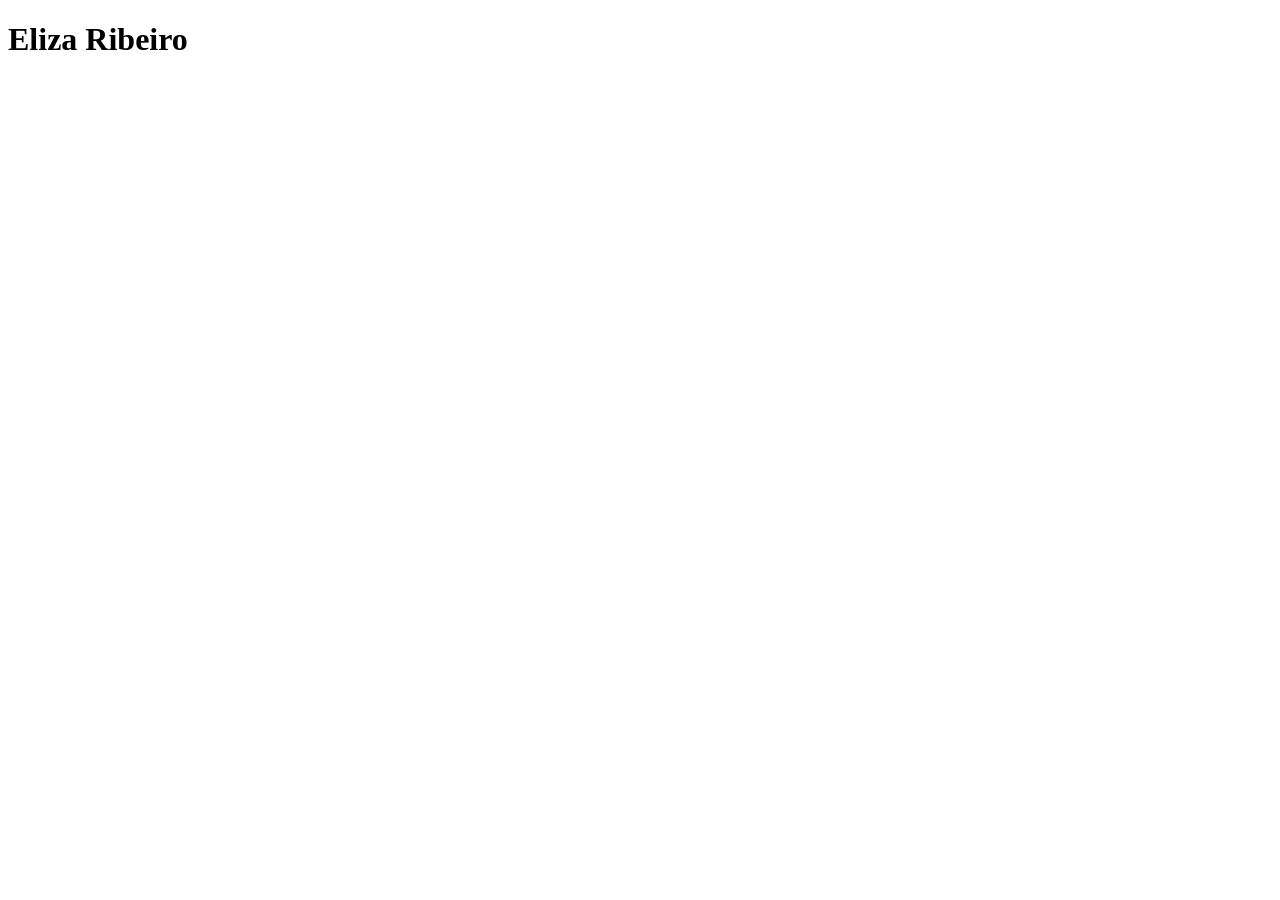
==== index.html @ c82fc202 "inicio do projeto index.html" ====
<!DOCTYPE html>
<html lang="en">

<head>
    <meta charset="UTF-8">
    <meta name="viewport" content="width=device-width, initial-scale=1.0">
    <title>Document</title>
</head>

<body>
    <h1>Eliza Ribeiro</h1>
</body>

</html>
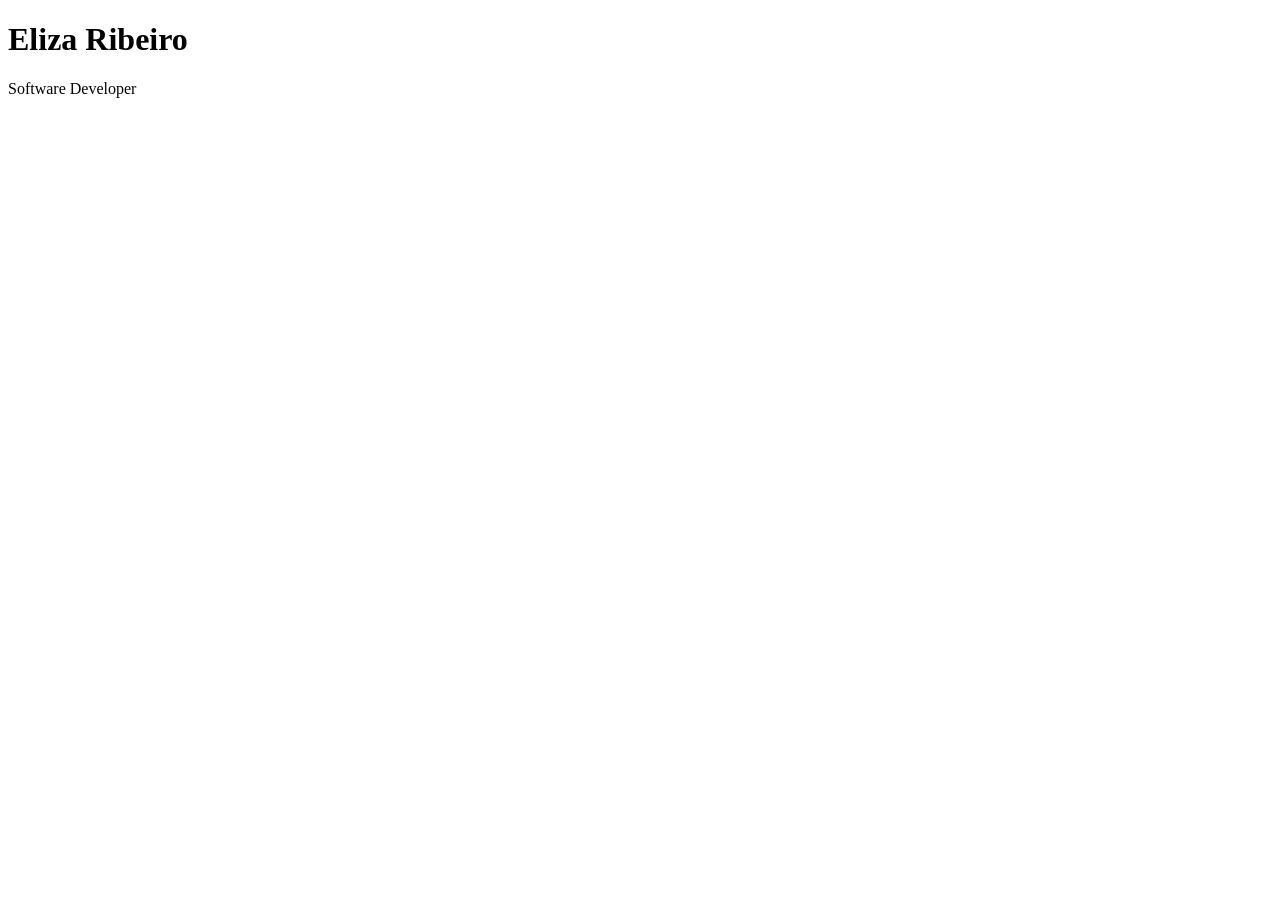
==== commit d9ca7a45: "inserçao de descrição" ====
--- a/index.html
+++ b/index.html
@@ -9,6 +9,8 @@
 
 <body>
     <h1>Eliza Ribeiro</h1>
+
+    <p>Software Developer</p>
 </body>
 
 </html>
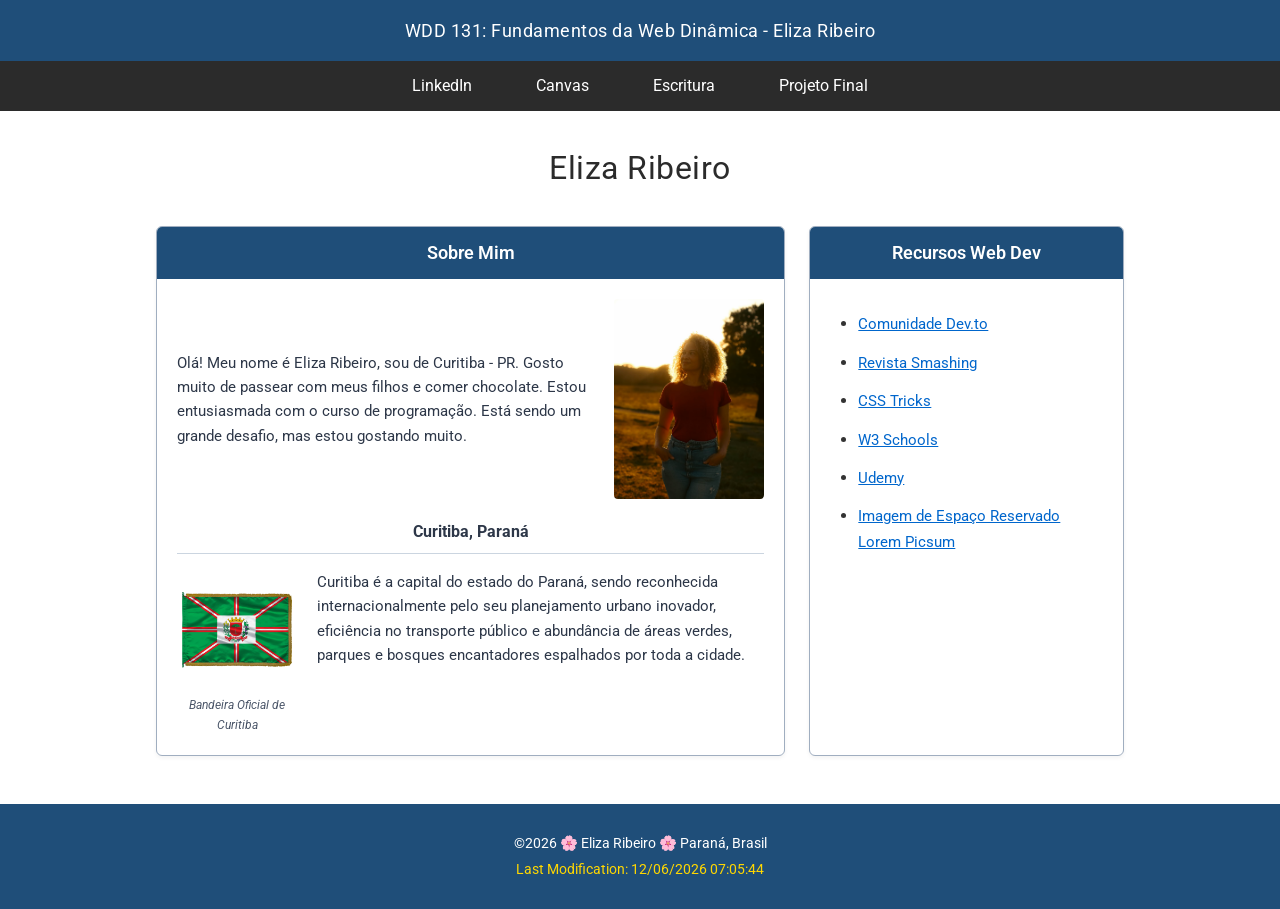
==== commit e9ee1aea: "minha pagina inicial" ====
--- a/index.html
+++ b/index.html
@@ -1,16 +1,83 @@
 <!DOCTYPE html>
-<html lang="en">
-
+<html lang="pt-BR">
 <head>
     <meta charset="UTF-8">
     <meta name="viewport" content="width=device-width, initial-scale=1.0">
-    <title>Document</title>
+    <title>WDD 131 – Fundamentos da Web Dinâmica - Eliza Ribeiro</title>
+    <meta name="description" content="WDD 131 – Fundamentos da Web Dinâmica. Página inicial de Eliza Ribeiro contendo informações pessoais, links de estudos e projetos do curso.">
+    <meta name="author" content="Eliza Ribeiro">
+    <!-- Google Fonts -->
+    <link rel="preconnect" href="https://fonts.googleapis.com">
+    <link rel="preconnect" href="https://fonts.gstatic.com" crossorigin>
+    <link href="https://fonts.googleapis.com/css2?family=Roboto:wght@300;400;700&display=swap" rel="stylesheet">
+    <!-- CSS Principal -->
+    <link rel="stylesheet" href="estilos/base.css">
+    <!-- JavaScript com defer -->
+    <script src="scripts/obterdatas.js" defer></script>
 </head>
+<body>
+    <header>
+        <span id="titulo-curso">WDD 131: Fundamentos da Web Dinâmica - Eliza Ribeiro</span>
+        <nav>
+            <a href="https://www.linkedin.com" target="_blank">LinkedIn</a>
+            <a href="https://byupw.instructure.com/" target="_blank">Canvas</a>
+            <a href="https://www.churchofjesuschrist.org/study/scriptures/bofm/1-ne/3?lang=por&id=p7#p7" target="_blank">Escritura</a>
+            <a href="#" target="_blank">Projeto Final</a>
+        </nav>
+    </header>
 
-<body>
-    <h1>Eliza Ribeiro</h1>
+    <main>
+        <h1>Eliza Ribeiro</h1>
+        
+        <div class="grid">
+            <!-- Cartão Esquerdo: Sobre Mim e Curitiba -->
+            <section class="card">
+                <h2>Sobre Mim</h2>
+                <div class="perfil-container">
+                    <p>
+                        Olá! Meu nome é Eliza Ribeiro, sou de Curitiba - PR. 
+                        Gosto muito de passear com meus filhos e comer chocolate. 
+                        Estou entusiasmada com o curso de programação. Está sendo um grande desafio, mas estou gostando muito.
+                    </p>
+                    <img src="imagens/perfil.jpg" alt="Foto de perfil de Eliza Ribeiro" width="150">
+                </div>
 
-    <p>Software Developer</p>
+                <div class="sub-secao">
+                    <h3>Curitiba, Paraná</h3>
+                    <hr>
+                    <div class="pais-container">
+                        <div class="bandeira-box">
+                            <!-- Altere o nome do ficheiro se a sua imagem tiver outra extensão, ex: bandeira-curitiba.jpg -->
+                            <img src="imagens/bandeira-curitiba.jpg" alt="Bandeira Oficial de Curitiba" width="120">
+                            <span class="legenda-bandeira">Bandeira Oficial de Curitiba</span>
+                        </div>
+                        <p>
+                            Curitiba é a capital do estado do Paraná, sendo reconhecida internacionalmente 
+                            pelo seu planejamento urbano inovador, eficiência no transporte público e abundância 
+                            de áreas verdes, parques e bosques encantadores espalhados por toda a cidade.
+                        </p>
+                    </div>
+                </div>
+            </section>
+
+            <!-- Cartão Direito: Recursos Web Dev -->
+            <section class="card">
+                <h2>Recursos Web Dev</h2>
+                <ul class="recursos-lista">
+                    <li><a href="https://dev.to" target="_blank">Comunidade Dev.to</a></li>
+                    <li><a href="https://smashingmagazine.com" target="_blank">Revista Smashing</a></li>
+                    <li><a href="https://css-tricks.com" target="_blank">CSS Tricks</a></li>
+                    <li><a href="https://www.w3schools.com" target="_blank">W3 Schools</a></li>
+                    <li><a href="https://www.udemy.com" target="_blank">Udemy</a></li>
+                    <li><a href="https://picsum.photos" target="_blank">Imagem de Espaço Reservado Lorem Picsum</a></li>
+                </ul>
+            </section>
+        </div>
+    </main>
+
+    <footer>
+        <p>&copy;<span id="anoatual"></span> 🌸 Eliza Ribeiro 🌸 Paraná, Brasil</p>
+        <p id="ultimaModificacao"></p>
+    </footer>
 </body>
-
-</html>+</html>
--- a/estilos/base.css
+++ b/estilos/base.css
@@ -0,0 +1,198 @@
+/* Configurações Gerais */
+* {
+    box-sizing: border-box;
+    margin: 0;
+    padding: 0;
+}
+
+body {
+    font-family: 'Roboto', sans-serif;
+    background-color: #ffffff;
+    color: #333333;
+    line-height: 1.6;
+}
+
+/* Cabeçalho */
+header {
+    background-color: #1f4e79;
+    color: #ffffff;
+    text-align: center;
+}
+
+#titulo-curso {
+    display: block;
+    font-size: 1.15rem;
+    font-weight: 400;
+    padding: 1rem 0;
+    letter-spacing: 0.5px;
+}
+
+/* Menu de Navegação com Flexbox e barra escura */
+nav {
+    display: flex;
+    justify-content: center;
+    background-color: #2b2b2b;
+    gap: 4rem;
+    padding: 0.75rem 0;
+}
+
+nav a {
+    color: #ffffff;
+    text-decoration: none;
+    font-size: 1rem;
+    font-weight: 400;
+    transition: color 0.2s ease;
+}
+
+nav a:hover {
+    color: #63b3ed;
+    text-decoration: underline;
+}
+
+/* Conteúdo Principal */
+main {
+    max-width: 1000px;
+    margin: 2rem auto;
+    padding: 0 1rem;
+}
+
+h1 {
+    text-align: center;
+    font-size: 2rem;
+    color: #2b2b2b;
+    margin-bottom: 2rem;
+    font-weight: 400;
+    letter-spacing: 0.5px;
+}
+
+/* Layout de Grade (Grid) para os Cartões */
+.grid {
+    display: grid;
+    grid-template-columns: 2fr 1fr;
+    gap: 1.5rem;
+}
+
+@media (max-width: 768px) {
+    .grid {
+        grid-template-columns: 1fr;
+    }
+}
+
+/* Estilo dos Cartões */
+.card {
+    background-color: #ffffff;
+    border: 1px solid #a0aec0;
+    border-radius: 6px;
+    overflow: hidden;
+    box-shadow: 0 2px 4px rgba(0, 0, 0, 0.05);
+}
+
+.card h2 {
+    background-color: #1f4e79;
+    color: #ffffff;
+    font-size: 1.1rem;
+    text-align: center;
+    padding: 0.75rem;
+    font-weight: 600;
+}
+
+/* Organização Interna do Cartão 'Sobre Mim' */
+.perfil-container {
+    display: flex;
+    gap: 1.5rem;
+    align-items: center;
+    padding: 1.25rem;
+}
+
+.perfil-container p {
+    font-size: 0.95rem;
+    color: #2d3748;
+}
+
+.perfil-container img {
+    border-radius: 4px;
+    object-fit: cover;
+}
+
+/* Sub-seção do Brasil */
+.sub-secao {
+    padding: 0 1.25rem 1.25rem 1.25rem;
+}
+
+.sub-secao h3 {
+    text-align: center;
+    font-size: 1rem;
+    color: #2d3748;
+    margin-bottom: 0.5rem;
+}
+
+.sub-secao hr {
+    border: 0;
+    border-top: 1px solid #cbd5e0;
+    margin-bottom: 1rem;
+}
+
+.pais-container {
+    display: flex;
+    gap: 1.25rem;
+    align-items: flex-start;
+}
+
+.bandeira-box {
+    display: flex;
+    flex-direction: column;
+    align-items: center;
+    min-width: 120px;
+}
+
+.legenda-bandeira {
+    font-size: 0.75rem;
+    font-style: italic;
+    color: #4a5568;
+    text-align: center;
+    margin-top: 0.4rem;
+}
+
+.pais-container p {
+    font-size: 0.95rem;
+    color: #2d3748;
+}
+
+/* Lista de Recursos Web Dev (Cartão Direito) */
+.recursos-lista {
+    list-style-type: disc;
+    padding: 2rem 2rem 2rem 3rem;
+}
+
+.recursos-lista li {
+    margin-bottom: 0.8rem;
+}
+
+.recursos-lista a {
+    color: #0066cc;
+    text-decoration: underline;
+    font-size: 0.95rem;
+}
+
+.recursos-lista a:hover {
+    color: #004080;
+}
+
+/* Rodapé */
+footer {
+    background-color: #1f4e79;
+    color: #ffffff;
+    text-align: center;
+    padding: 1.5rem;
+    margin-top: 3rem;
+    font-size: 0.9rem;
+}
+
+footer p {
+    margin: 0.25rem 0;
+}
+
+#ultimaModificacao {
+    color: #ffd700;
+    font-size: 0.85rem;
+}
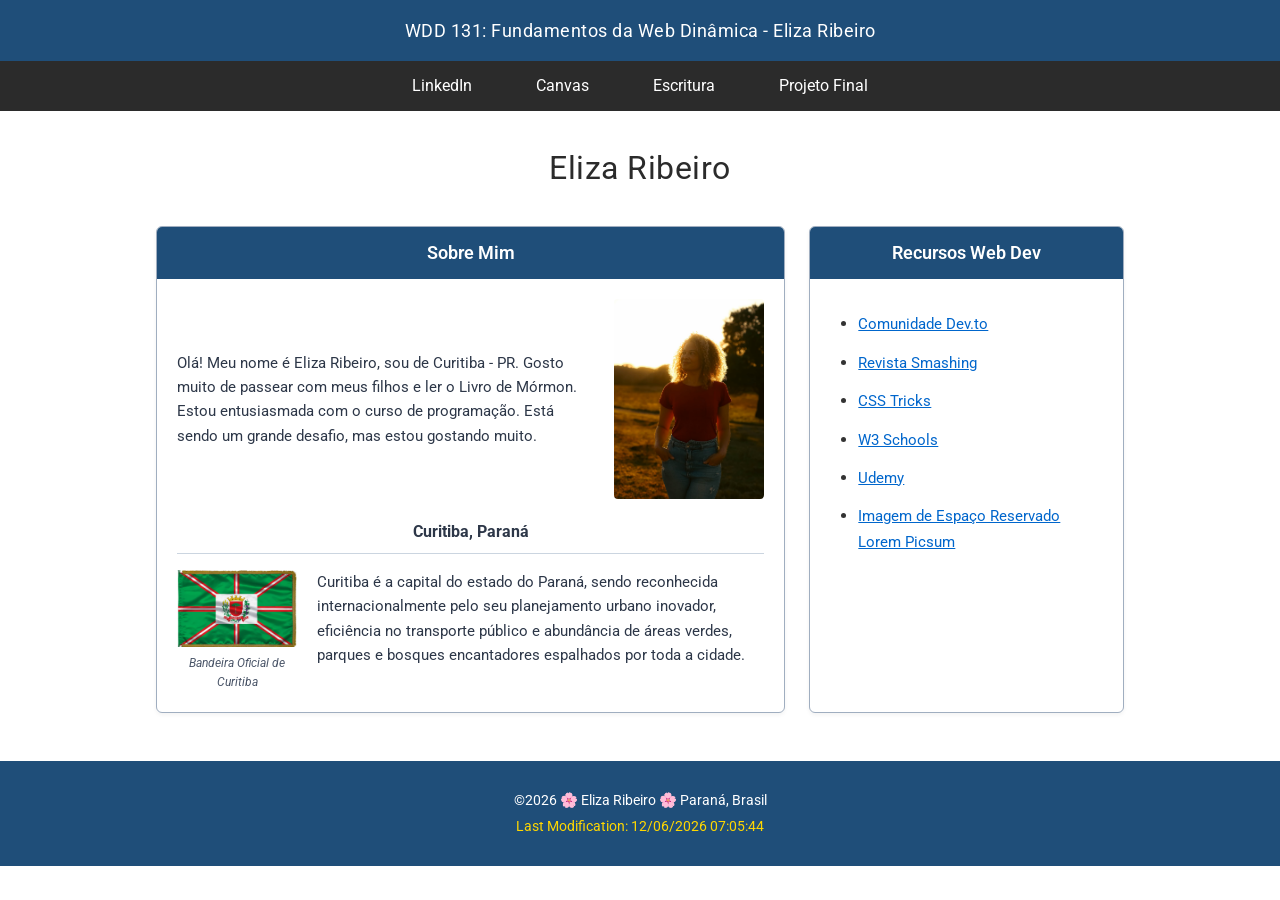
==== commit aa41561d: "atualizar descrição sobre mim" ====
--- a/index.html
+++ b/index.html
@@ -36,7 +36,7 @@
                 <div class="perfil-container">
                     <p>
                         Olá! Meu nome é Eliza Ribeiro, sou de Curitiba - PR. 
-                        Gosto muito de passear com meus filhos e comer chocolate. 
+                        Gosto muito de passear com meus filhos e ler o Livro de Mórmon. 
                         Estou entusiasmada com o curso de programação. Está sendo um grande desafio, mas estou gostando muito.
                     </p>
                     <img src="imagens/perfil.jpg" alt="Foto de perfil de Eliza Ribeiro" width="150">
